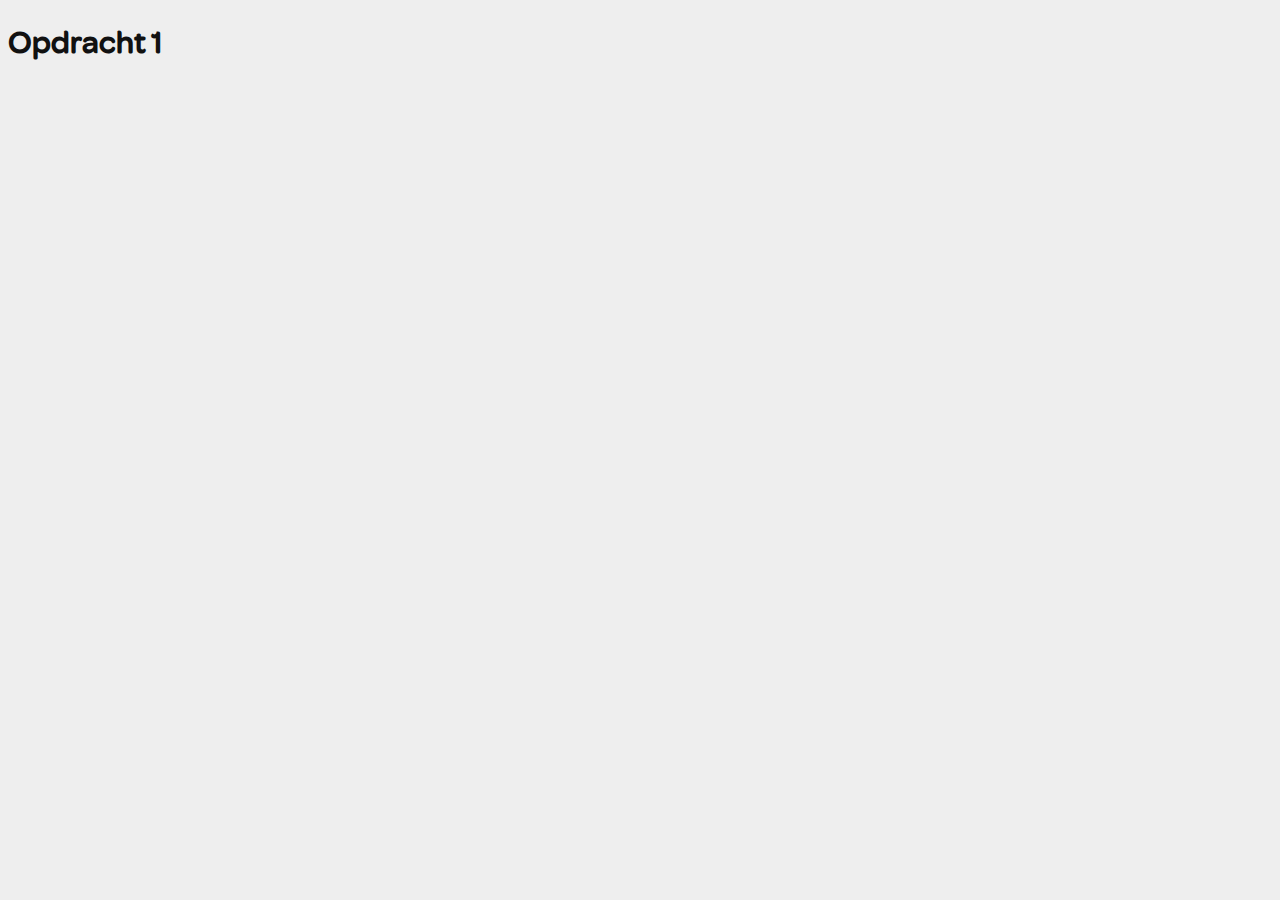
==== opdracht1/index.html @ 61977747 "Add files via upload" ====
<!doctype html>
<html lang="nl">
	
<head>
	<meta charset="UTF-8">
	<meta name="author" content="jouw naam">
	<meta name="viewport" content="width=device-width, initial-scale=1">
	
	<title>Opdracht 1: Brand Animation - Frontend voor Designers</title>
	
	<link href="styles/style.css" rel="stylesheet">
  <link rel="icon" type="image/svg+xml" href="images/favicon.svg">
</head>

<body>
	<h1>Opdracht 1</h1>

	<script src="scripts/script.js"></script>
</body>
	
</html>
---- opdracht1/styles/style.css ----
/* CSS Document */

/*********/
/* FONTS */
/*********/
@font-face {
	font-family: 'eenfont';
	src: url('../fonts/eenfont.woff2') format('woff2'),
			 url('../fonts/eenfont.woff') format('woff');
	font-weight: normal;
	font-style: normal;

}





/**************/
/* CSS REMEDY */
/**************/
*, *::after, *::before {
  box-sizing:border-box;  
}

button, summary {
	cursor: pointer;
}





/*********************/
/* CUSTOM PROPERTIES */
/*********************/
:root {
	/* startje */
	--color-main:#111;
	--color-background:#eee;
}





/****************/
/* JOUW STYLING */
/****************/
body {
  font-family:eenfont, sans-serif;
  color:var(--color-main);
  background-color:var(--color-background);
}

/* jouw code */
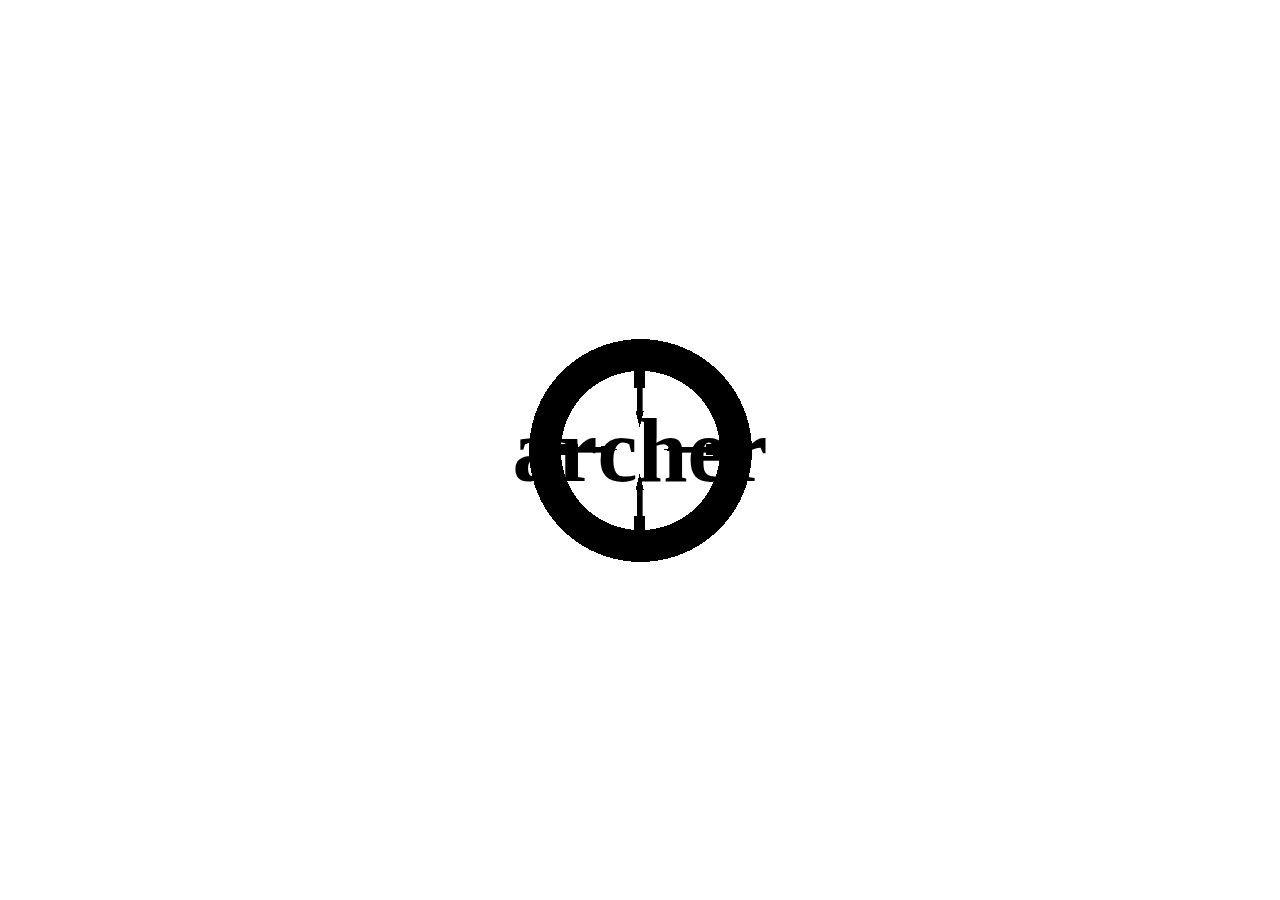
==== commit 22ffebb0: "Add files via upload" ====
--- a/opdracht1/index.html
+++ b/opdracht1/index.html
@@ -1,21 +1,26 @@
-<!doctype html>
-<html lang="nl">
-	
+<!DOCTYPE html>
+<html lang="en">
 <head>
-	<meta charset="UTF-8">
-	<meta name="author" content="jouw naam">
-	<meta name="viewport" content="width=device-width, initial-scale=1">
-	
-	<title>Opdracht 1: Brand Animation - Frontend voor Designers</title>
-	
-	<link href="styles/style.css" rel="stylesheet">
-  <link rel="icon" type="image/svg+xml" href="images/favicon.svg">
+    <meta charset="UTF-8">
+    <meta name="author" content="Yeliz Erbas">
+    <meta name="viewport" content="width=device-width, initial-scale=1.0">
+   
+    <title>archer</title>
+    
+    <link rel="stylesheet" href="styles/styles.css" rel="stylesheet">
+    <link rel="icon" type="image/svg+xml" href="images/archer.png">
 </head>
+<body>
+    <!--tekst-->
+    <h1>
+        <span>a</span>
+        <span>r</span>
+        <span>c</span>
+        <span>her</span>
+    </h1>
+    <!--vizier-->
+    <div></div>
+</body>
 
-<body>
-	<h1>Opdracht 1</h1>
-
-	<script src="scripts/script.js"></script>
-</body>
-	
-</html>
+<script src="scripts/script.js"></script>
+</html>--- a/opdracht1/styles/styles.css
+++ b/opdracht1/styles/styles.css
@@ -0,0 +1,300 @@
+/********************************************
+*********************************************
+*****************ALGEMEEN********************
+*********************************************
+********************************************/
+:root{
+  --black: #000000;
+  --white: #ffffff;
+}
+
+body {
+  margin:0;
+  height:100vh;
+  display:grid;
+  place-items:center;
+  overflow:hidden;
+}
+
+/********************************************
+*********************************************
+*******************FONT**********************
+*********************************************
+********************************************/
+@font-face{
+    font-family: 'baveuse';
+    src: url('..fonts/Baveuse.ttf') format(ttf);
+}
+
+/********************************************
+*********************************************
+*********************H1**********************
+*********************************************
+********************************************/
+h1{
+    font-family: 'baveuse';
+    display: flex;
+    justify-content: center;   
+    color: var(--black);
+    position: relative;
+    font-size: clamp(4em, 10vmin, 8em);
+}
+
+/********************************************
+*********************************************
+***********ANIMATIE HEEN EN WEER*************
+*********************************************
+********************************************/
+@keyframes hangen{
+    0%{
+      transform:rotate(0);
+    }
+    30%{
+      transform:rotate(80deg);
+    }
+    40%{
+      transform:rotate(40deg);
+    }
+    50%{
+      transform:rotate(75deg);
+    }
+    60%{
+      transform:rotate(45deg);
+    }
+    70%{
+      transform:rotate(75deg);
+    }
+    80%{
+      transform:rotate(45deg);
+      }
+    100%{
+      transform:rotate(80deg);
+    }
+  }
+
+span:nth-of-type(4){
+  transform-origin: left;
+  animation-name: hangen;
+  animation-duration:4s;
+  animation-delay: 3s;
+  animation-fill-mode:forwards;
+}
+
+/********************************************
+*********************************************
+********ANIMATIE KLEINER DOOR SNIPER*********
+*********************************************
+********************************************/
+@keyframes kleiner {
+  0% {
+      transform: scale(1)
+  }
+  50% {
+      transform: scale(.3)
+  }
+  75% {
+      transform: scale(.3)
+}
+  100% {
+      transform: scale(1)
+  }
+}
+
+h1{
+  animation-name: kleiner;
+  animation-duration:4s;
+  animation-delay: .5s;
+  animation-fill-mode:forwards;
+}
+
+/********************************************
+*********************************************
+*****************SNIPERSCOPE*****************
+*********************************************
+********************************************/
+
+div{
+	width:20em;
+	aspect-ratio:1/1;
+	
+	background-color:transparent;
+	
+  background-image:
+/*********************************
+**********dikke lijntjes**********
+**********************************/
+		linear-gradient(
+			var(--black), 
+		  var(--black) 
+    ),
+    linear-gradient(
+      var(--black), 
+		  var(--black) 
+    ),
+    linear-gradient(
+      var(--black), 
+		  var(--black) 
+    ),
+    linear-gradient(
+      var(--black), 
+		  var(--black) 
+    ),
+
+/*********************************
+**********dunne lijntjes**********
+**********************************/
+    linear-gradient(
+      var(--black), 
+		  var(--black) 
+    ),
+    linear-gradient(
+      var(--black), 
+		  var(--black) 
+    ),
+    linear-gradient(
+      var(--black), 
+		  var(--black) 
+    ),
+    linear-gradient(
+      var(--black), 
+		  var(--black) 
+    ),
+ 
+/*********************************
+************driehoekjes***********
+**********************************/
+    conic-gradient(
+     at center bottom,
+     var(--black) 14deg,
+     transparent 14deg 346deg,
+     var(--black) 346deg
+    ),
+
+    conic-gradient(
+     at center top,
+      transparent 166deg,
+      var(--black)  14deg 194deg,
+      transparent 194deg
+    ),
+
+    conic-gradient(
+     at center left,
+      transparent 76deg,
+      var(--black) 14deg 104deg,
+      transparent 104deg 
+    ),
+
+    conic-gradient(
+     at center right,
+      transparent 254deg,
+      var(--black)14deg 284deg,
+      transparent 284deg 
+    ),
+
+		radial-gradient(
+			transparent 50%, 
+			var(--black) 50%, 
+			var(--black) 70%, 
+			transparent 70%
+    );
+	
+  background-size: 
+/*********************************
+**********dikke lijntjes**********
+**********************************/
+    4em 1em,
+    4em 1em,
+    1em 4em,
+    1em 4em,
+/*********************************
+**********dunne lijntjes**********
+**********************************/
+    4em .5em,
+    4em .5em,
+    .5em 4em,
+    .5em 4em,
+
+/*********************************
+************driehoekjes***********
+**********************************/
+    1em 1.5em,
+    1em 1.5em,
+    1.5em 1em,
+    1.5em 1em,
+    
+		100% 100%;
+		
+  background-position:
+/*********************************
+**********dikke lijntjes**********
+**********************************/
+    .5em 9.5em,
+    15.9em 9.5em,
+    9.5em .5em,
+    9.5em 15.9em,
+/*********************************
+**********dunne lijntjes**********
+**********************************/
+    2.5em 9.75em,
+    13.5em 9.75em,
+    9.75em 2.5em,
+    9.75em 13.5em,
+
+/*********************************
+************driehoekjes***********
+**********************************/
+    9.5em 6.5em,
+    9.5em 12em,
+    12em 9.5em,
+    6.5em 9.5em,
+
+		0 0;
+	
+	background-repeat:no-repeat;
+}
+
+/********************************************
+*********************************************
+****ANIMATIE IN BEELD KOMEN EN SCHIETEN******
+*********************************************
+********************************************/
+div{
+  position: absolute;
+  font-size: clamp(.5em, 1.25vmin, 1em);
+}
+
+@keyframes inBeeldenSchieten{
+  0%{
+    transform: translateY(calc(50vh + 50%));
+  }
+  25%{
+    transform: translateY(0vh);
+  }
+  50%{
+    transform: translateY(-2.7vh);
+  }
+  75%{
+    transform: translateY(0vh);
+  }
+  100%{
+    transform: translateY(calc(50vh + 50%));
+  }
+}
+
+div{
+  animation-name: inBeeldenSchieten;
+  animation-duration:5s;
+  animation-iteration-count: 1;
+  animation-fill-mode: forwards;
+}
+/********************************************
+*********************************************
+*******************DARKMODE******************
+*********************************************
+********************************************/
+@media (prefers-color-scheme: dark) {
+  :root {
+      --white: #000000;
+     --black: #ffffff; 
+ }
+}